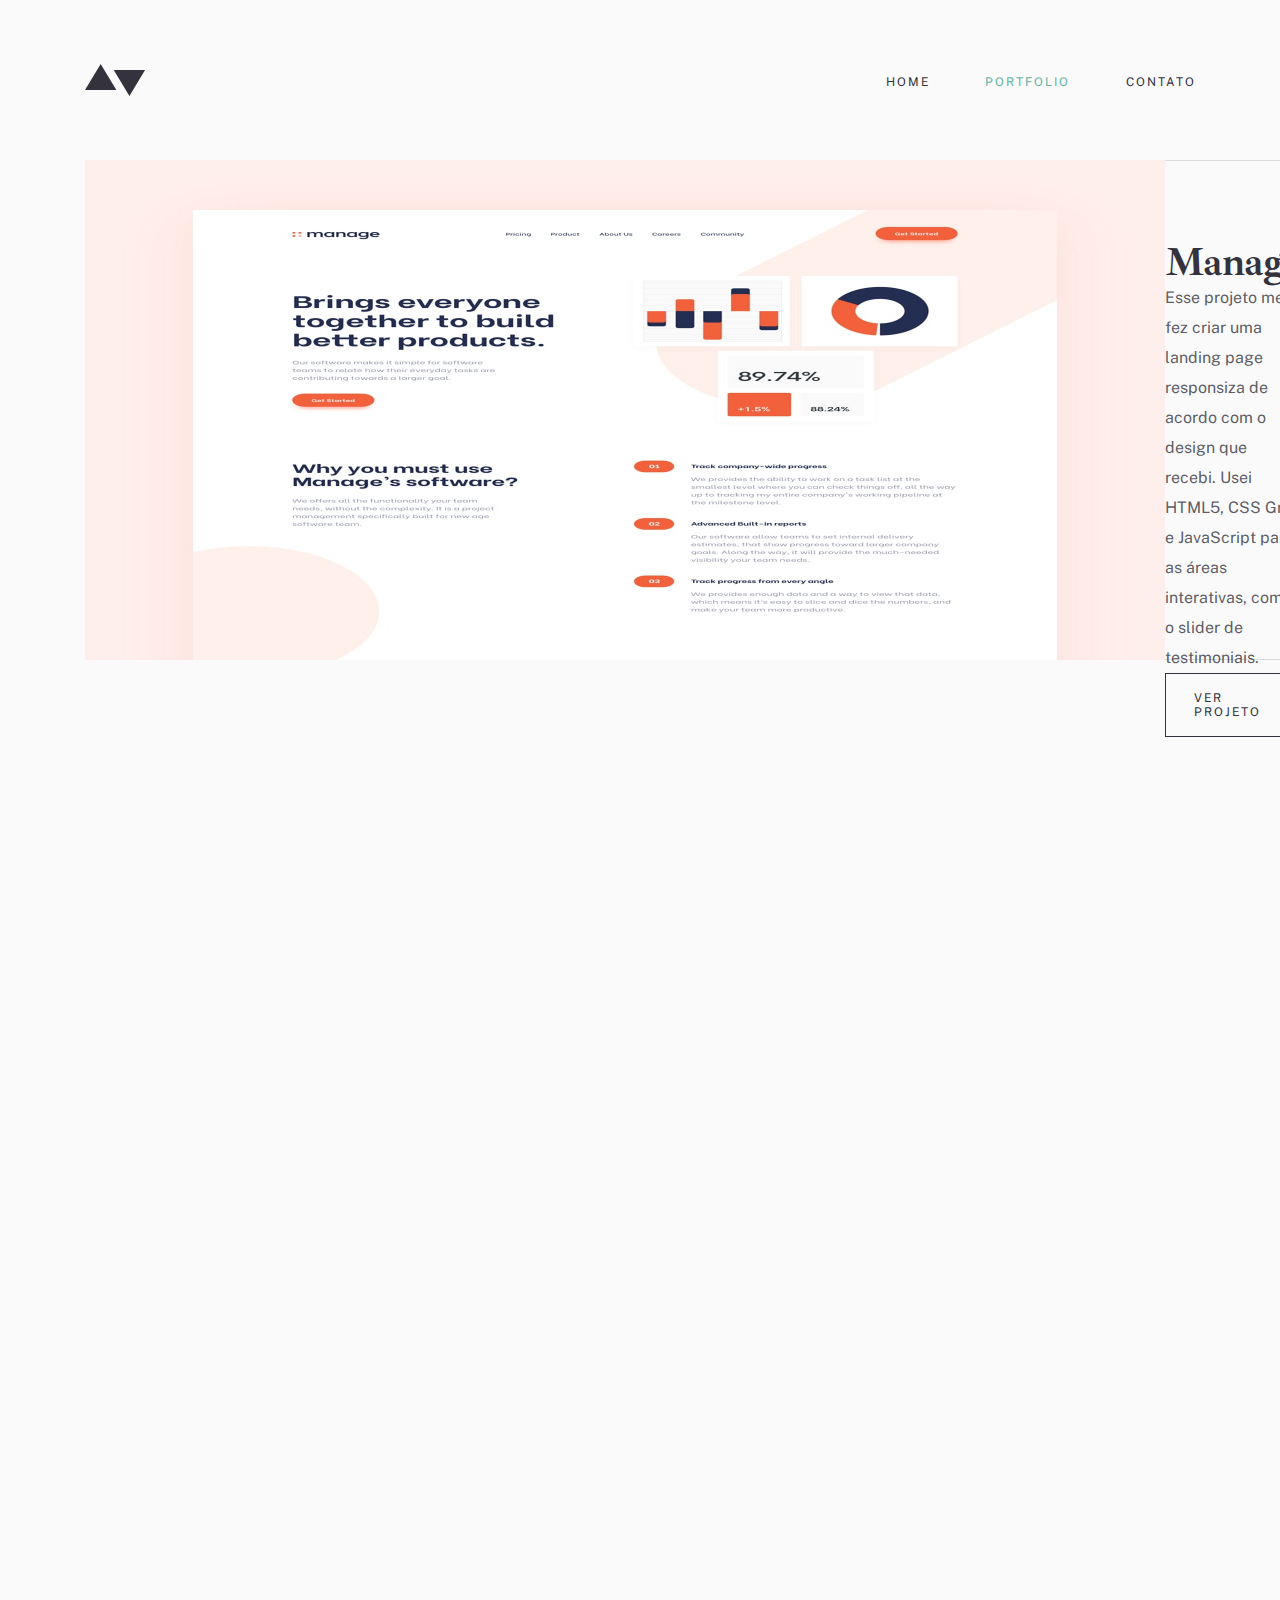
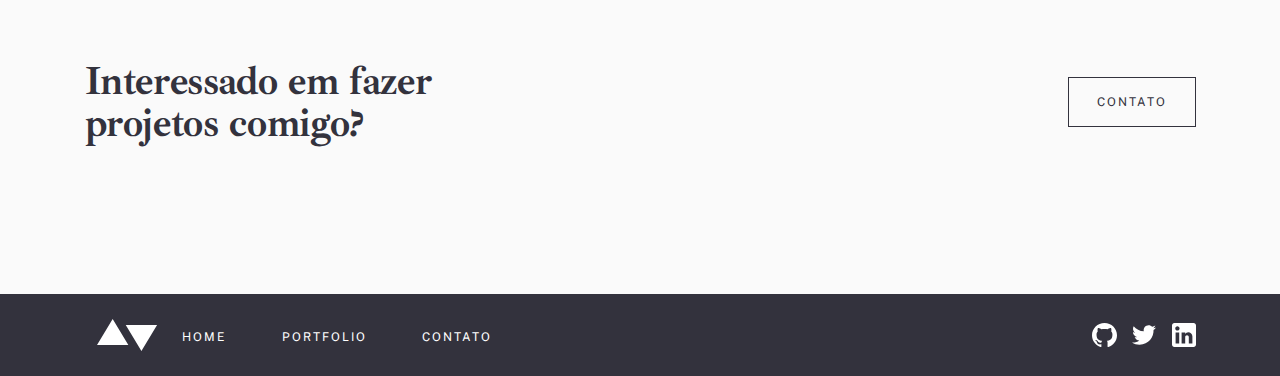
==== pages/portfolio.html @ 94b6cb81 "partial portfolio" ====
<!DOCTYPE html>
<html lang="pt-br">
    <head>
        <meta charset="UTF-8">
        <meta name="viewport" content="width=device-width, initial-scale=1.0">
        <link rel="preconnect" href="https://fonts.googleapis.com">
            <link rel="preconnect" href="https://fonts.gstatic.com" crossorigin>
            <link href="https://fonts.googleapis.com/css2?family=Ibarra+Real+Nova:wght@400;700&family=Public+Sans&display=swap" rel="stylesheet"> 
            <link rel="stylesheet" href="../css/global.css">
            <link rel="stylesheet" href="../css/portfolio.css">
        <title>Portfolio</title>
    </head>

    <body>
        <header class="row justify-between align-center">
            <img src="../assets/logo-dark.svg" alt="Logo-dark">
            <nav class="menu">
                <ul class="row justify-between">
                    <li><a class="link-other-page" href="../pages/index.html">HOME</a></li>
                    <li><a class="curr-page" href="#">PORTFOLIO</a></li>
                    <li><a class="link-other-page" href="#">CONTATO</a></li>
                </ul>
            </nav>
        </header>

        <div class="container column justify-between">
            <section class="manage row justify-between">
                <img src="../assets/portfolio/manage/image-portfolio-manage.jpg" alt="">

                <aside class="abstract column justify-around">
                    <h2>Manage</h2>
                    <p class="description">
                        Esse projeto me fez criar uma landing page responsiza de acordo com 
                        o design que recebi. Usei HTML5, CSS Grid e JavaScript para as áreas 
                        interativas, como o slider de testimoniais.
                    </p>

                    <a class="secondary-btn self-start" href="#">VER PROJETO</a>
                </aside>
            </section>

            <section class="bookmark"></section>

            <section class="insure"></section>

            <section class="fylo"></section>

            <section class="contact row justify-between align-center">
                <h2>Interessado em fazer<br>projetos comigo?</h2>
                <a class="secondary-btn" href="#">CONTATO</a>
            </section>
        </div>

        <footer class="row justify-center align-center">
            <div class="container-footer row justify-between align-center">
                <nav class="menu-footer row justify-around align-center">
                    <img src="../assets/logo-light.svg" alt="Logo-light">
                    <ul class="row justify-between">
                        <li><a href="#">HOME</a></li>
                        <li><a href="#">PORTFOLIO</a></li>
                        <li><a href="#">CONTATO</a></li>
                    </ul>
                </nav>

                <div class="social row justify-between align-center">
                    <img src="../assets/icons/github-light.svg" alt="Github Icon">
                    <img src="../assets/icons/twitter-light.svg" alt="Twitter Icon">
                    <img src="../assets/icons/linkedin-light.svg" alt="Linkedin Icon">
                </div>
            </div>
        </footer>
    </body>
</html>
---- css/global.css ----
* {
    margin: 0;
    padding: 0;
    box-sizing: border-box;
}

body {
    background: #FAFAFA;

    display: flex;
    flex-direction: column;
    justify-content: space-between;
    align-items: center;
    
    min-height: 100vh;

    font-family: 'Public Sans', sans-serif; 

}


header {
    width: 1111px;
    padding: 64px 0 64px 0;
}

h1, h2, h3 {
    font-family: 'Ibarra Real Nova', serif;
}

h1 {
    font-style: normal;
    font-weight: bold;
    font-size: 50px;
    line-height: 50px;

    letter-spacing: -0.446429px;

    color: #33323D;

    margin: 56px 28px 0 28px;
}

h2 {
    font-style: normal;
    font-weight: bold;
    font-size: 40px;
    line-height: 42px;

    letter-spacing: -0.357143px;

    color: #33323D;
}

ul {
    list-style-type: none;
}

.row {
    display: flex;
    flex-direction: row;
}

.column {
    display: flex;
    flex-direction: column;
}

.justify-between {
    justify-content: space-between;
}

.justify-center {
    justify-content: center;
}

.justify-around {
    justify-content: space-around;
}

.align-center {
    align-items: center;
}

.align-end {
    align-items: flex-end;
}

.self-center {
    align-self: center;
}

.self-start {
    align-self: flex-start;
}

.curr-page {
    color: #5FB4A2;
}

.link-other-page {
    color: #33323D;
}

.container {
    width: 1111px;
}


.menu{
    width: 310px;

}

.menu a, .menu-footer a {
    font-style: normal;
    font-weight: normal;
    font-size: 12px;
    line-height: 14px;
    letter-spacing: 2px;
    text-transform: uppercase;
    text-decoration: none;
}

.description {
    font-style: normal;
    font-weight: normal;
    font-size: 16px;
    line-height: 30px;

    color: rgba(51, 50, 61, 0.8);
}

.primary-btn {
    width: 200px;
    height: 48px;
    background: #203A4C;
    text-decoration: none;
}

.primary-btn:hover {
    background: #5FB4A2;
}

.secondary-btn {
    text-decoration: none;
    border: 1px solid #33323D;

    padding: 17px 28px;

    font-style: normal;
    font-weight: normal;
    font-size: 12px;
    line-height: 14px;
    letter-spacing: 2px;
    text-transform: uppercase;

    color: #33323D;
}

.secondary-btn:hover {
    background: #33323D;
    color: #FAFAFA;
}

footer {
    background: #33323D;
    width: 100%;
    
    padding: 25px 0;
    margin-top: 150px;
}

.container-footer {
    width: 1111px;
}

.menu-footer {
    width: 420px;
}

.menu-footer ul {
    width: 310px;
}

.menu-footer a {
    color: #FFFFFF;
}

.social {
    width: 104px;
}
---- css/portfolio.css ----
.manage, .bookmark, .insure {
    height: 500px;
}

.abstract {
    width: 350px;

    padding: 80px 0;

    border-top: solid 1px rgba(51, 50, 61, 0.15);
    border-bottom: solid 1px rgba(51, 50, 61, 0.15);
}
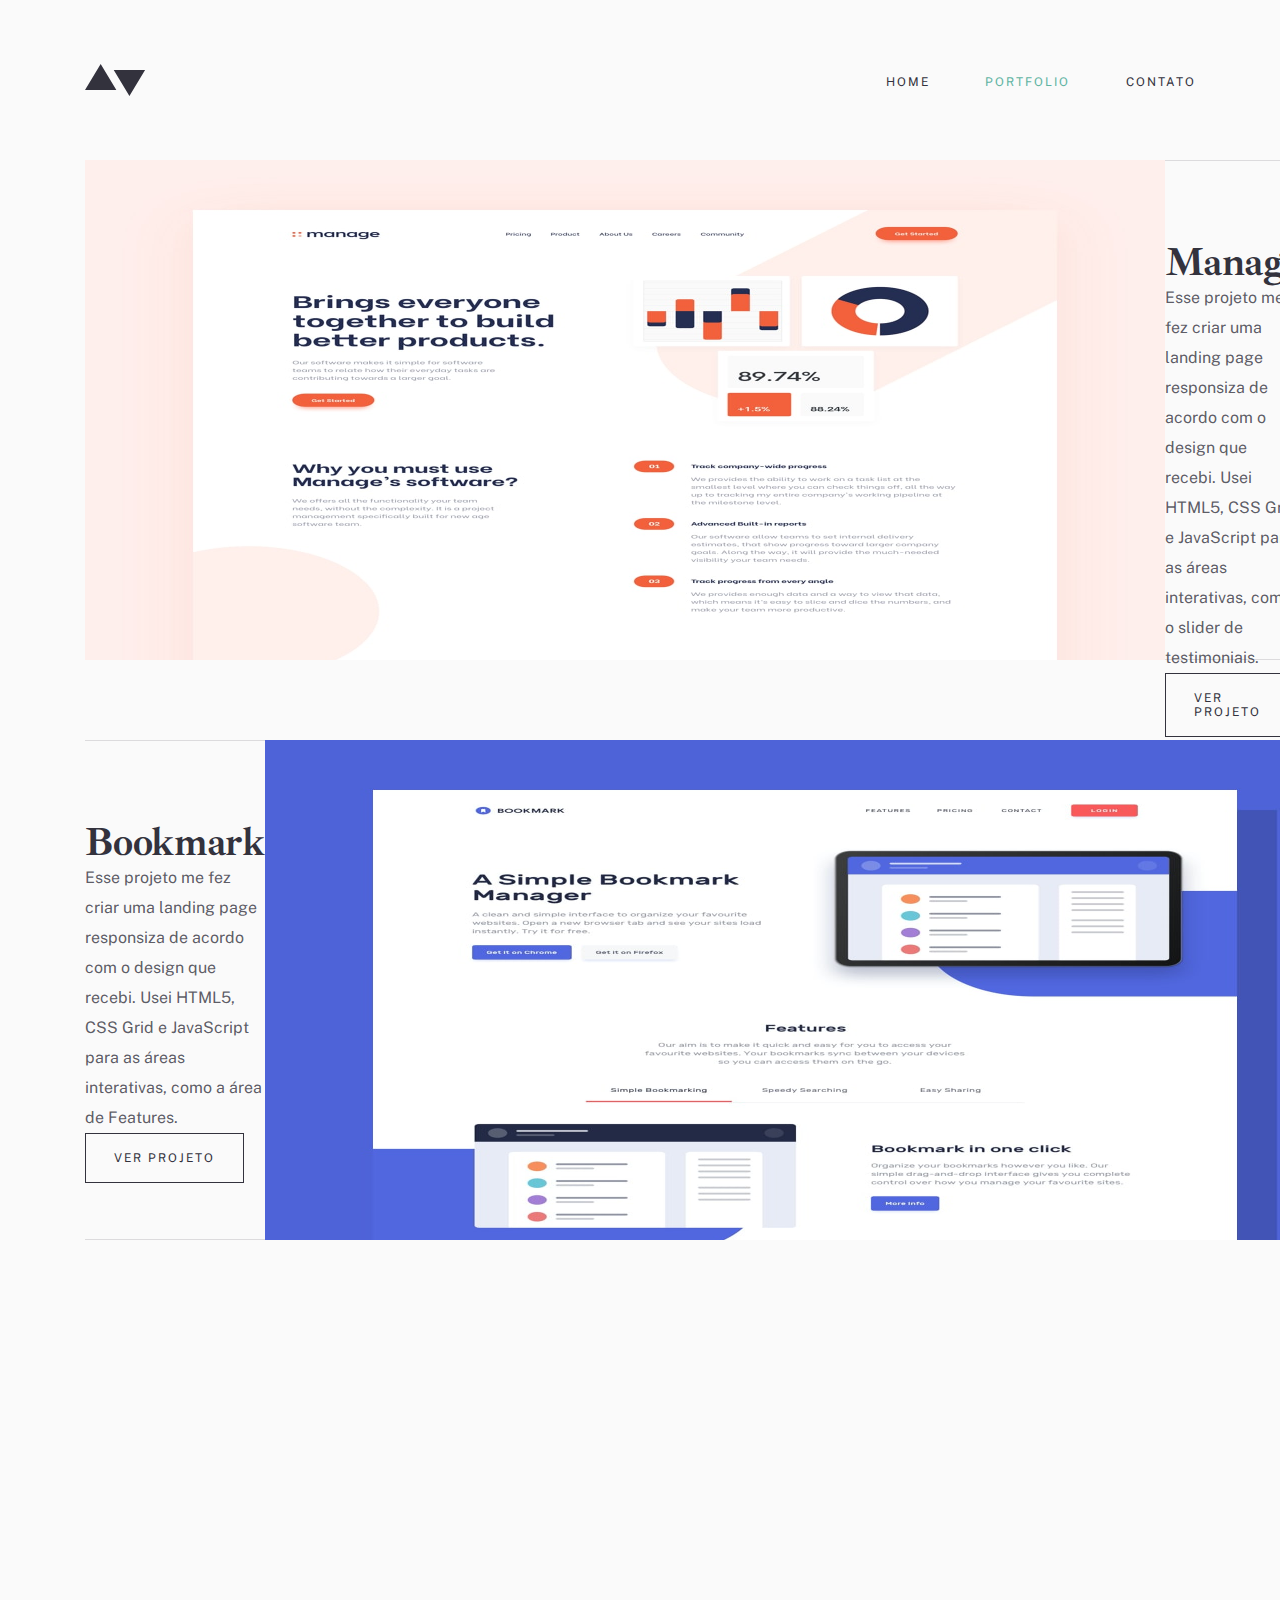
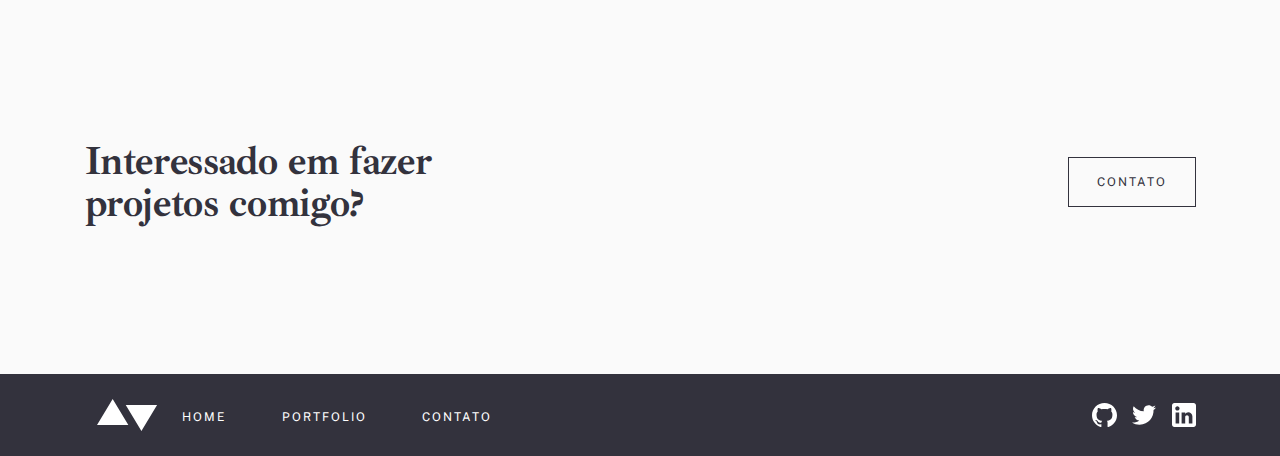
==== commit 3e1a59ff: "Partial portfolio" ====
--- a/pages/portfolio.html
+++ b/pages/portfolio.html
@@ -25,7 +25,7 @@
 
         <div class="container column justify-between">
             <section class="manage row justify-between">
-                <img src="../assets/portfolio/manage/image-portfolio-manage.jpg" alt="">
+                <img src="../assets/portfolio/manage/image-portfolio-manage.jpg" alt="Manage Thumbnail">
 
                 <aside class="abstract column justify-around">
                     <h2>Manage</h2>
@@ -39,7 +39,20 @@
                 </aside>
             </section>
 
-            <section class="bookmark"></section>
+            <section class="bookmark row justify-between">
+                <aside class="abstract column justify-around">
+                    <h2>Bookmark</h2>
+                    <p class="description">
+                        Esse projeto me fez criar uma landing page responsiza de acordo com 
+                        o design que recebi. Usei HTML5, CSS Grid e JavaScript para as áreas 
+                        interativas, como a área de Features.
+                    </p>
+
+                    <a class="secondary-btn self-start" href="#">VER PROJETO</a>
+                </aside>
+
+                <img src="../assets/portfolio/bookmark/image-portfolio-bookmark.jpg" alt="Bookmark Thumbnail">
+            </section>
 
             <section class="insure"></section>
 
--- a/css/portfolio.css
+++ b/css/portfolio.css
@@ -9,4 +9,8 @@
 
     border-top: solid 1px rgba(51, 50, 61, 0.15);
     border-bottom: solid 1px rgba(51, 50, 61, 0.15);
+}
+
+.bookmark {
+    margin-top: 80px;
 }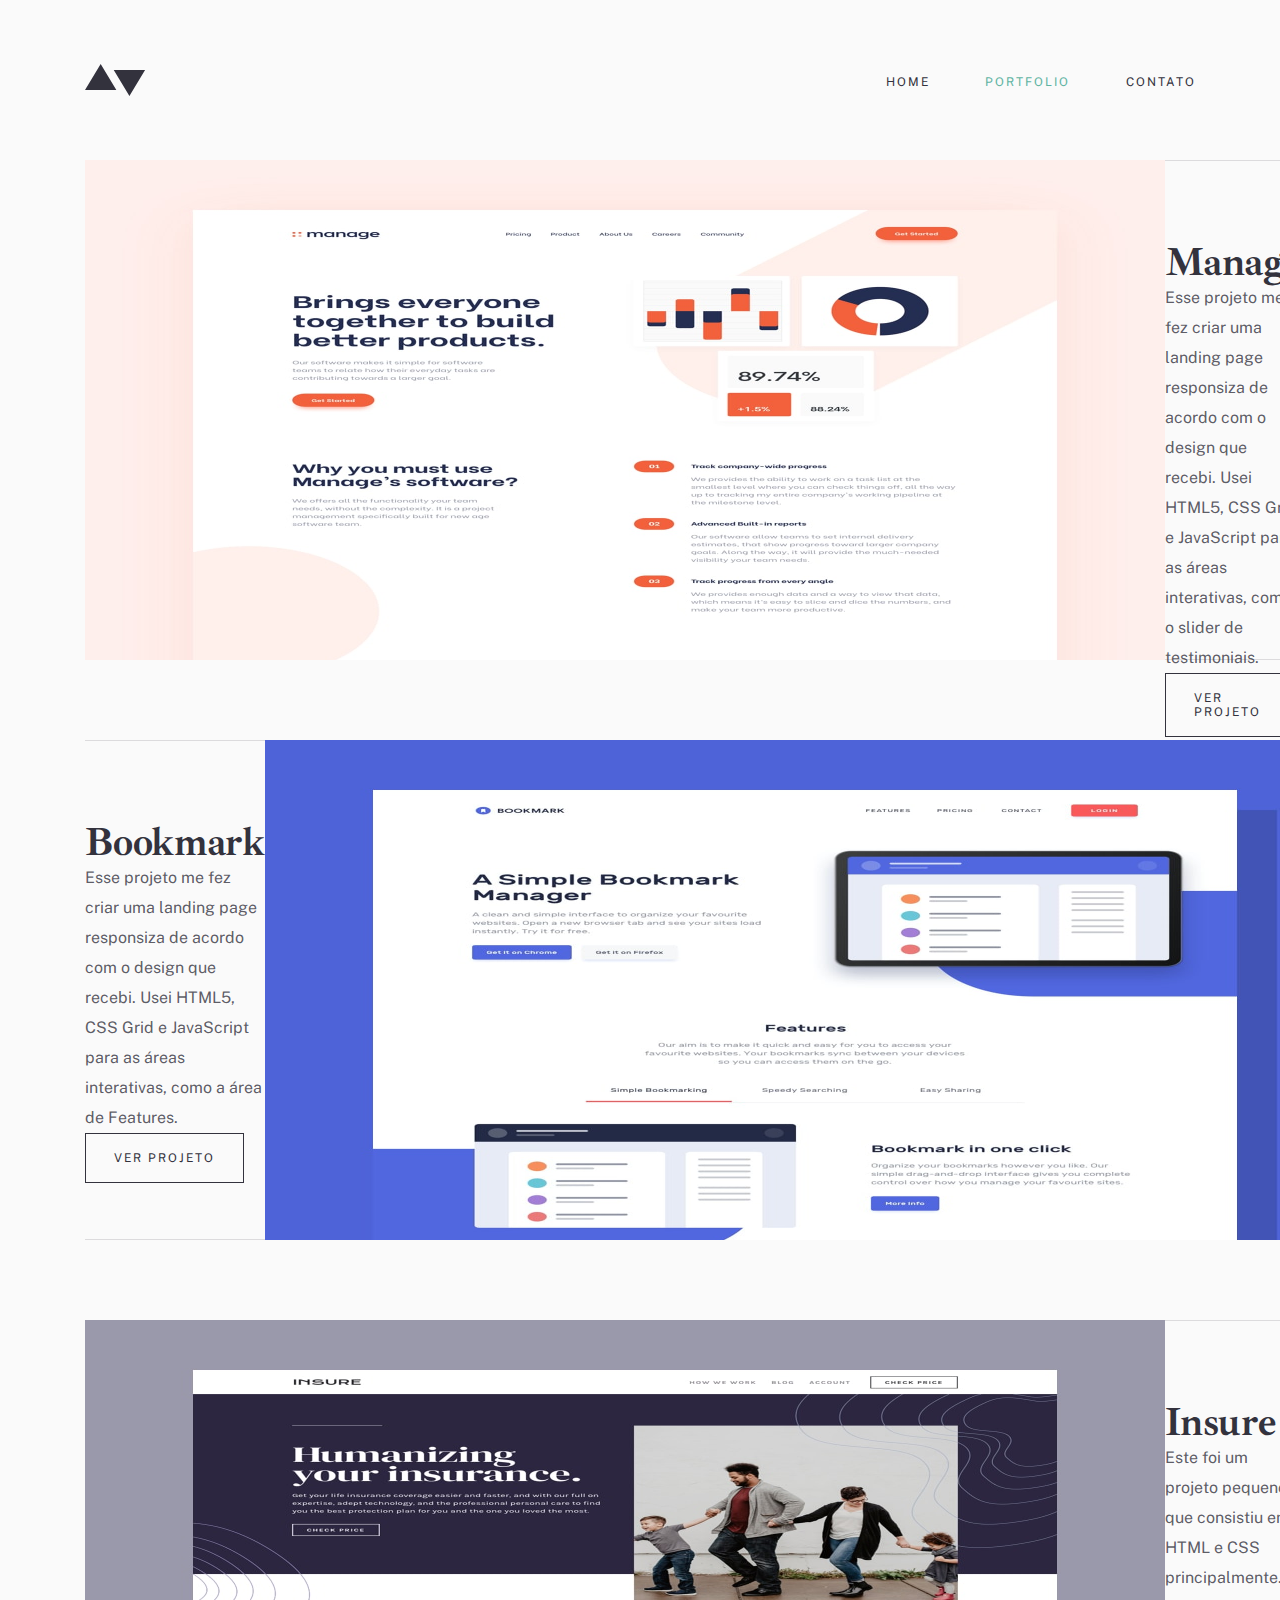
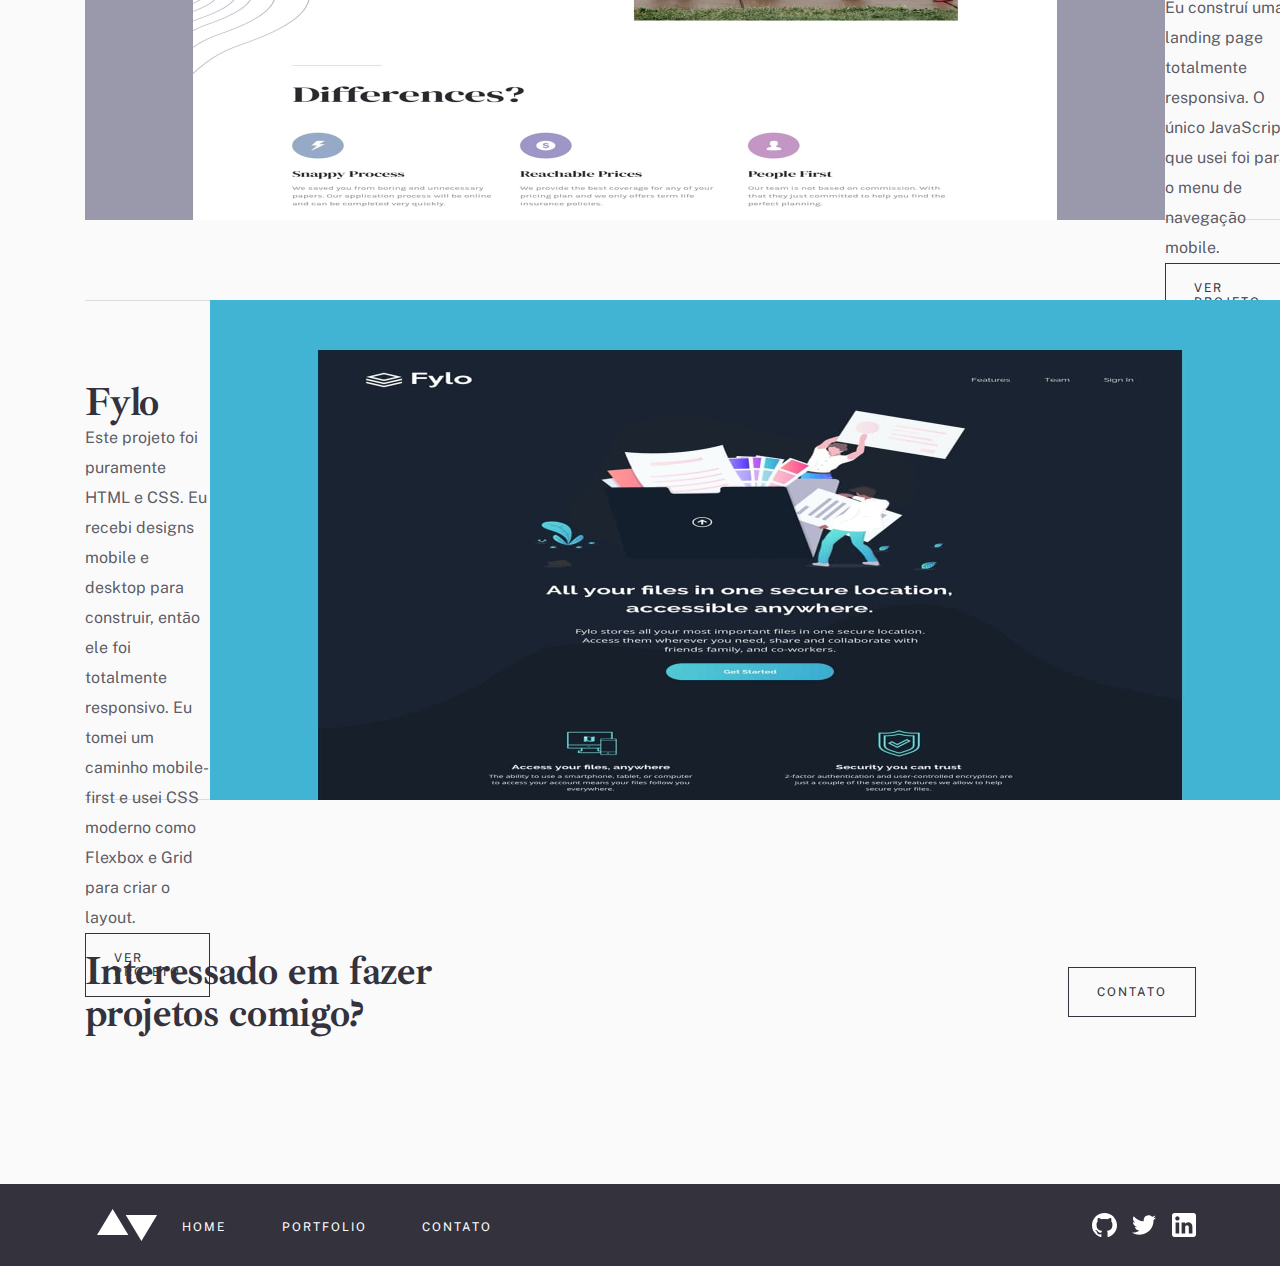
==== commit fa2cb2a2: "Portfolio" ====
--- a/pages/portfolio.html
+++ b/pages/portfolio.html
@@ -54,9 +54,36 @@
                 <img src="../assets/portfolio/bookmark/image-portfolio-bookmark.jpg" alt="Bookmark Thumbnail">
             </section>
 
-            <section class="insure"></section>
+            <section class="insure row justify-between">
+                <img src="../assets/portfolio/insure/image-portfolio-insure.jpg" alt="Insure Thumbnail">
 
-            <section class="fylo"></section>
+                <aside class="abstract column justify-around">
+                    <h2>Insure</h2>
+                    <p class="description">
+                        Este foi um projeto pequeno que consistiu em HTML e CSS principalmente. 
+                        Eu construí uma landing page totalmente responsiva. O único JavaScript 
+                        que usei foi para o menu de navegação mobile.
+                    </p>
+
+                    <a class="secondary-btn self-start" href="#">VER PROJETO</a>
+                </aside>
+            </section>
+
+            <section class="fylo row justify-between">
+                <aside class="abstract column justify-around">
+                    <h2>Fylo</h2>
+                    <p class="description">
+                        Este projeto foi puramente HTML e CSS. Eu recebi designs mobile e 
+                        desktop para construir, então ele foi totalmente responsivo. 
+                        Eu tomei um caminho mobile-first e usei CSS moderno como Flexbox 
+                        e Grid para criar o layout.
+                    </p>
+
+                    <a class="secondary-btn self-start" href="#">VER PROJETO</a>
+                </aside>
+
+                <img src="../assets/portfolio/fylo/image-portfolio-fylo.jpg" alt="Fylo Thumbnail">
+            </section>
 
             <section class="contact row justify-between align-center">
                 <h2>Interessado em fazer<br>projetos comigo?</h2>
--- a/css/global.css
+++ b/css/global.css
@@ -65,6 +65,8 @@
     display: flex;
     flex-direction: column;
 }
+
+
 
 .justify-between {
     justify-content: space-between;
@@ -163,6 +165,10 @@
     color: #FAFAFA;
 }
 
+.contact {
+    margin-top: 150px;
+}
+
 footer {
     background: #33323D;
     width: 100%;
--- a/css/portfolio.css
+++ b/css/portfolio.css
@@ -1,4 +1,4 @@
-.manage, .bookmark, .insure {
+.manage, .bookmark, .insure, .fylo {
     height: 500px;
 }
 
@@ -11,6 +11,6 @@
     border-bottom: solid 1px rgba(51, 50, 61, 0.15);
 }
 
-.bookmark {
+.bookmark, .insure, .fylo {
     margin-top: 80px;
 }